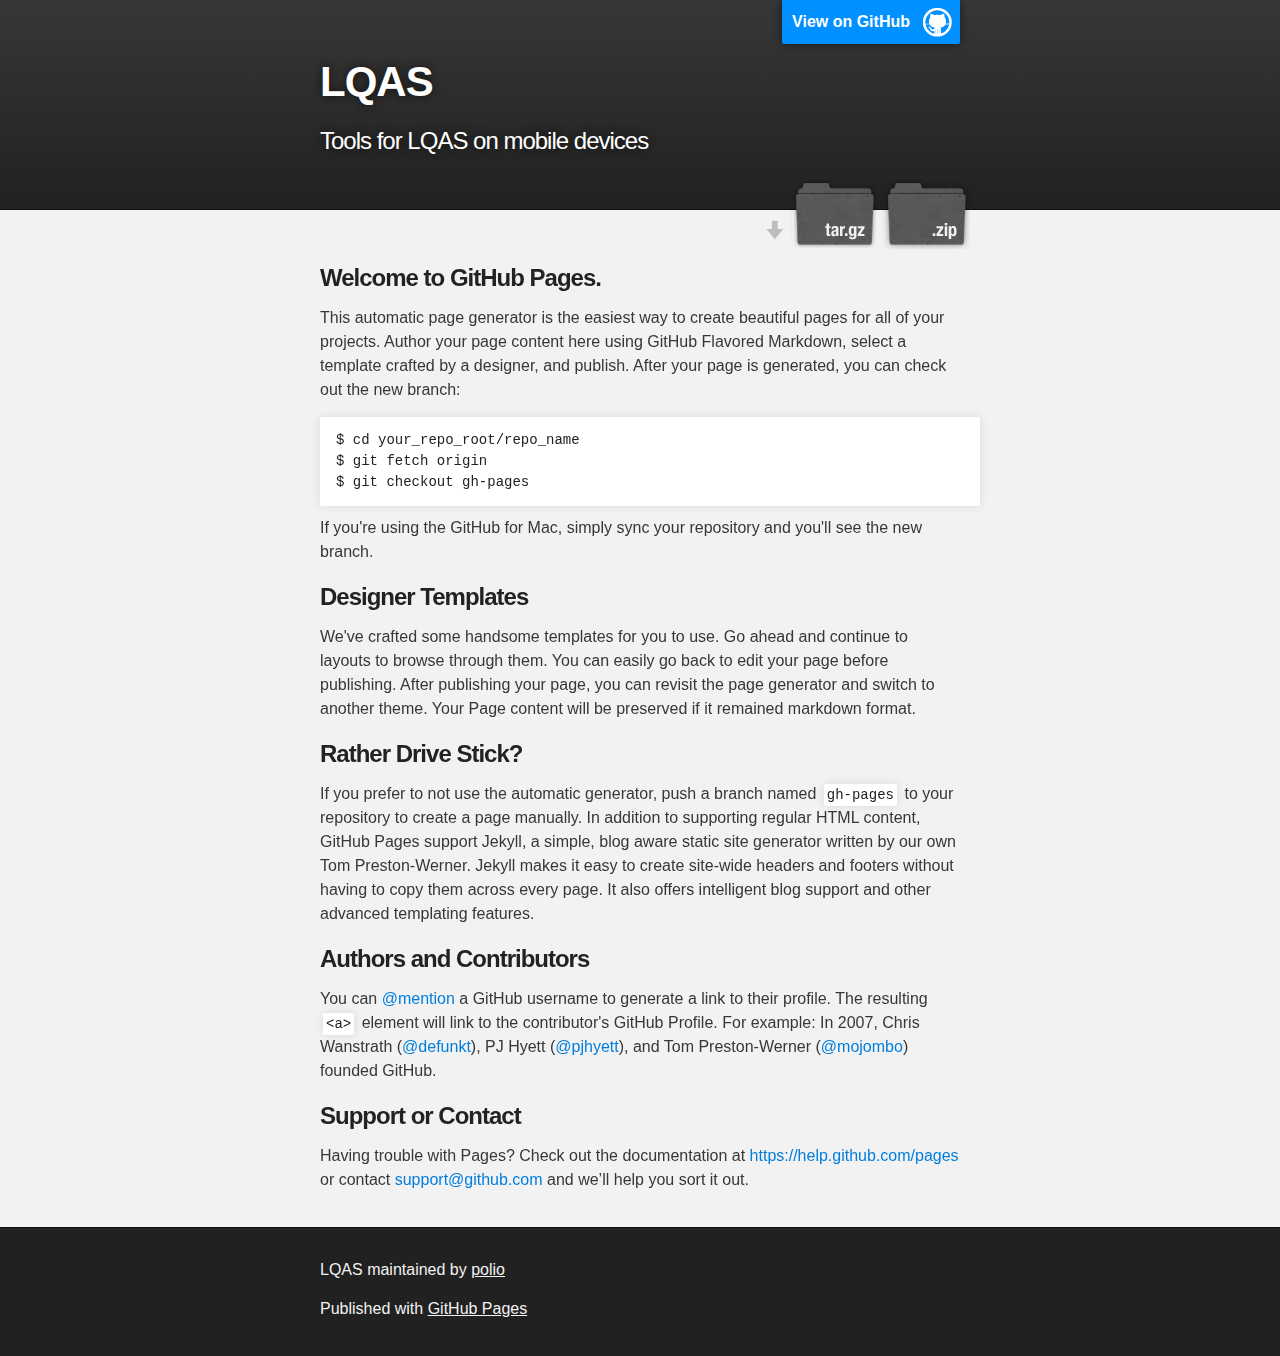
==== index.html @ d2864590 "Create gh-pages branch via GitHub" ====
<!DOCTYPE html>
<html>

  <head>
    <meta charset='utf-8'>
    <meta http-equiv="X-UA-Compatible" content="chrome=1">
    <meta name="description" content="LQAS : Tools for LQAS on mobile devices">

    <link rel="stylesheet" type="text/css" media="screen" href="stylesheets/stylesheet.css">

    <title>LQAS</title>
  </head>

  <body>

    <!-- HEADER -->
    <div id="header_wrap" class="outer">
        <header class="inner">
          <a id="forkme_banner" href="https://github.com/polio/lqas">View on GitHub</a>

          <h1 id="project_title">LQAS</h1>
          <h2 id="project_tagline">Tools for LQAS on mobile devices</h2>

            <section id="downloads">
              <a class="zip_download_link" href="https://github.com/polio/lqas/zipball/master">Download this project as a .zip file</a>
              <a class="tar_download_link" href="https://github.com/polio/lqas/tarball/master">Download this project as a tar.gz file</a>
            </section>
        </header>
    </div>

    <!-- MAIN CONTENT -->
    <div id="main_content_wrap" class="outer">
      <section id="main_content" class="inner">
        <h3>
<a id="welcome-to-github-pages" class="anchor" href="#welcome-to-github-pages" aria-hidden="true"><span class="octicon octicon-link"></span></a>Welcome to GitHub Pages.</h3>

<p>This automatic page generator is the easiest way to create beautiful pages for all of your projects. Author your page content here using GitHub Flavored Markdown, select a template crafted by a designer, and publish. After your page is generated, you can check out the new branch:</p>

<pre><code>$ cd your_repo_root/repo_name
$ git fetch origin
$ git checkout gh-pages
</code></pre>

<p>If you're using the GitHub for Mac, simply sync your repository and you'll see the new branch.</p>

<h3>
<a id="designer-templates" class="anchor" href="#designer-templates" aria-hidden="true"><span class="octicon octicon-link"></span></a>Designer Templates</h3>

<p>We've crafted some handsome templates for you to use. Go ahead and continue to layouts to browse through them. You can easily go back to edit your page before publishing. After publishing your page, you can revisit the page generator and switch to another theme. Your Page content will be preserved if it remained markdown format.</p>

<h3>
<a id="rather-drive-stick" class="anchor" href="#rather-drive-stick" aria-hidden="true"><span class="octicon octicon-link"></span></a>Rather Drive Stick?</h3>

<p>If you prefer to not use the automatic generator, push a branch named <code>gh-pages</code> to your repository to create a page manually. In addition to supporting regular HTML content, GitHub Pages support Jekyll, a simple, blog aware static site generator written by our own Tom Preston-Werner. Jekyll makes it easy to create site-wide headers and footers without having to copy them across every page. It also offers intelligent blog support and other advanced templating features.</p>

<h3>
<a id="authors-and-contributors" class="anchor" href="#authors-and-contributors" aria-hidden="true"><span class="octicon octicon-link"></span></a>Authors and Contributors</h3>

<p>You can <a href="https://github.com/blog/821" class="user-mention">@mention</a> a GitHub username to generate a link to their profile. The resulting <code>&lt;a&gt;</code> element will link to the contributor's GitHub Profile. For example: In 2007, Chris Wanstrath (<a href="https://github.com/defunkt" class="user-mention">@defunkt</a>), PJ Hyett (<a href="https://github.com/pjhyett" class="user-mention">@pjhyett</a>), and Tom Preston-Werner (<a href="https://github.com/mojombo" class="user-mention">@mojombo</a>) founded GitHub.</p>

<h3>
<a id="support-or-contact" class="anchor" href="#support-or-contact" aria-hidden="true"><span class="octicon octicon-link"></span></a>Support or Contact</h3>

<p>Having trouble with Pages? Check out the documentation at <a href="https://help.github.com/pages">https://help.github.com/pages</a> or contact <a href="mailto:support@github.com">support@github.com</a> and we’ll help you sort it out.</p>
      </section>
    </div>

    <!-- FOOTER  -->
    <div id="footer_wrap" class="outer">
      <footer class="inner">
        <p class="copyright">LQAS maintained by <a href="https://github.com/polio">polio</a></p>
        <p>Published with <a href="http://pages.github.com">GitHub Pages</a></p>
      </footer>
    </div>

    

  </body>
</html>
---- stylesheets/stylesheet.css ----
/*******************************************************************************
Slate Theme for GitHub Pages
by Jason Costello, @jsncostello
*******************************************************************************/

@import url(pygment_trac.css);

/*******************************************************************************
MeyerWeb Reset
*******************************************************************************/

html, body, div, span, applet, object, iframe,
h1, h2, h3, h4, h5, h6, p, blockquote, pre,
a, abbr, acronym, address, big, cite, code,
del, dfn, em, img, ins, kbd, q, s, samp,
small, strike, strong, sub, sup, tt, var,
b, u, i, center,
dl, dt, dd, ol, ul, li,
fieldset, form, label, legend,
table, caption, tbody, tfoot, thead, tr, th, td,
article, aside, canvas, details, embed,
figure, figcaption, footer, header, hgroup,
menu, nav, output, ruby, section, summary,
time, mark, audio, video {
  margin: 0;
  padding: 0;
  border: 0;
  font: inherit;
  vertical-align: baseline;
}

/* HTML5 display-role reset for older browsers */
article, aside, details, figcaption, figure,
footer, header, hgroup, menu, nav, section {
  display: block;
}

ol, ul {
  list-style: none;
}

table {
  border-collapse: collapse;
  border-spacing: 0;
}

/*******************************************************************************
Theme Styles
*******************************************************************************/

body {
  box-sizing: border-box;
  color:#373737;
  background: #212121;
  font-size: 16px;
  font-family: 'Myriad Pro', Calibri, Helvetica, Arial, sans-serif;
  line-height: 1.5;
  -webkit-font-smoothing: antialiased;
}

h1, h2, h3, h4, h5, h6 {
  margin: 10px 0;
  font-weight: 700;
  color:#222222;
  font-family: 'Lucida Grande', 'Calibri', Helvetica, Arial, sans-serif;
  letter-spacing: -1px;
}

h1 {
  font-size: 36px;
  font-weight: 700;
}

h2 {
  padding-bottom: 10px;
  font-size: 32px;
  background: url('../images/bg_hr.png') repeat-x bottom;
}

h3 {
  font-size: 24px;
}

h4 {
  font-size: 21px;
}

h5 {
  font-size: 18px;
}

h6 {
  font-size: 16px;
}

p {
  margin: 10px 0 15px 0;
}

footer p {
  color: #f2f2f2;
}

a {
  text-decoration: none;
  color: #007edf;
  text-shadow: none;

  transition: color 0.5s ease;
  transition: text-shadow 0.5s ease;
  -webkit-transition: color 0.5s ease;
  -webkit-transition: text-shadow 0.5s ease;
  -moz-transition: color 0.5s ease;
  -moz-transition: text-shadow 0.5s ease;
  -o-transition: color 0.5s ease;
  -o-transition: text-shadow 0.5s ease;
  -ms-transition: color 0.5s ease;
  -ms-transition: text-shadow 0.5s ease;
}

a:hover, a:focus {text-decoration: underline;}

footer a {
  color: #F2F2F2;
  text-decoration: underline;
}

em {
  font-style: italic;
}

strong {
  font-weight: bold;
}

img {
  position: relative;
  margin: 0 auto;
  max-width: 739px;
  padding: 5px;
  margin: 10px 0 10px 0;
  border: 1px solid #ebebeb;

  box-shadow: 0 0 5px #ebebeb;
  -webkit-box-shadow: 0 0 5px #ebebeb;
  -moz-box-shadow: 0 0 5px #ebebeb;
  -o-box-shadow: 0 0 5px #ebebeb;
  -ms-box-shadow: 0 0 5px #ebebeb;
}

p img {
  display: inline;
  margin: 0;
  padding: 0;
  vertical-align: middle;
  text-align: center;
  border: none;
}

pre, code {
  width: 100%;
  color: #222;
  background-color: #fff;

  font-family: Monaco, "Bitstream Vera Sans Mono", "Lucida Console", Terminal, monospace;
  font-size: 14px;

  border-radius: 2px;
  -moz-border-radius: 2px;
  -webkit-border-radius: 2px;
}

pre {
  width: 100%;
  padding: 10px;
  box-shadow: 0 0 10px rgba(0,0,0,.1);
  overflow: auto;
}

code {
  padding: 3px;
  margin: 0 3px;
  box-shadow: 0 0 10px rgba(0,0,0,.1);
}

pre code {
  display: block;
  box-shadow: none;
}

blockquote {
  color: #666;
  margin-bottom: 20px;
  padding: 0 0 0 20px;
  border-left: 3px solid #bbb;
}


ul, ol, dl {
  margin-bottom: 15px
}

ul {
  list-style-position: inside;
  list-style: disc;
  padding-left: 20px;
}

ol {
  list-style-position: inside;
  list-style: decimal;
  padding-left: 20px;
}

dl dt {
  font-weight: bold;
}

dl dd {
  padding-left: 20px;
  font-style: italic;
}

dl p {
  padding-left: 20px;
  font-style: italic;
}

hr {
  height: 1px;
  margin-bottom: 5px;
  border: none;
  background: url('../images/bg_hr.png') repeat-x center;
}

table {
  border: 1px solid #373737;
  margin-bottom: 20px;
  text-align: left;
 }

th {
  font-family: 'Lucida Grande', 'Helvetica Neue', Helvetica, Arial, sans-serif;
  padding: 10px;
  background: #373737;
  color: #fff;
 }

td {
  padding: 10px;
  border: 1px solid #373737;
 }

form {
  background: #f2f2f2;
  padding: 20px;
}

/*******************************************************************************
Full-Width Styles
*******************************************************************************/

.outer {
  width: 100%;
}

.inner {
  position: relative;
  max-width: 640px;
  padding: 20px 10px;
  margin: 0 auto;
}

#forkme_banner {
  display: block;
  position: absolute;
  top:0;
  right: 10px;
  z-index: 10;
  padding: 10px 50px 10px 10px;
  color: #fff;
  background: url('../images/blacktocat.png') #0090ff no-repeat 95% 50%;
  font-weight: 700;
  box-shadow: 0 0 10px rgba(0,0,0,.5);
  border-bottom-left-radius: 2px;
  border-bottom-right-radius: 2px;
}

#header_wrap {
  background: #212121;
  background: -moz-linear-gradient(top, #373737, #212121);
  background: -webkit-linear-gradient(top, #373737, #212121);
  background: -ms-linear-gradient(top, #373737, #212121);
  background: -o-linear-gradient(top, #373737, #212121);
  background: linear-gradient(top, #373737, #212121);
}

#header_wrap .inner {
  padding: 50px 10px 30px 10px;
}

#project_title {
  margin: 0;
  color: #fff;
  font-size: 42px;
  font-weight: 700;
  text-shadow: #111 0px 0px 10px;
}

#project_tagline {
  color: #fff;
  font-size: 24px;
  font-weight: 300;
  background: none;
  text-shadow: #111 0px 0px 10px;
}

#downloads {
  position: absolute;
  width: 210px;
  z-index: 10;
  bottom: -40px;
  right: 0;
  height: 70px;
  background: url('../images/icon_download.png') no-repeat 0% 90%;
}

.zip_download_link {
  display: block;
  float: right;
  width: 90px;
  height:70px;
  text-indent: -5000px;
  overflow: hidden;
  background: url(../images/sprite_download.png) no-repeat bottom left;
}

.tar_download_link {
  display: block;
  float: right;
  width: 90px;
  height:70px;
  text-indent: -5000px;
  overflow: hidden;
  background: url(../images/sprite_download.png) no-repeat bottom right;
  margin-left: 10px;
}

.zip_download_link:hover {
  background: url(../images/sprite_download.png) no-repeat top left;
}

.tar_download_link:hover {
  background: url(../images/sprite_download.png) no-repeat top right;
}

#main_content_wrap {
  background: #f2f2f2;
  border-top: 1px solid #111;
  border-bottom: 1px solid #111;
}

#main_content {
  padding-top: 40px;
}

#footer_wrap {
  background: #212121;
}



/*******************************************************************************
Small Device Styles
*******************************************************************************/

@media screen and (max-width: 480px) {
  body {
    font-size:14px;
  }

  #downloads {
    display: none;
  }

  .inner {
    min-width: 320px;
    max-width: 480px;
  }

  #project_title {
  font-size: 32px;
  }

  h1 {
    font-size: 28px;
  }

  h2 {
    font-size: 24px;
  }

  h3 {
    font-size: 21px;
  }

  h4 {
    font-size: 18px;
  }

  h5 {
    font-size: 14px;
  }

  h6 {
    font-size: 12px;
  }

  code, pre {
    min-width: 320px;
    max-width: 480px;
    font-size: 11px;
  }

}
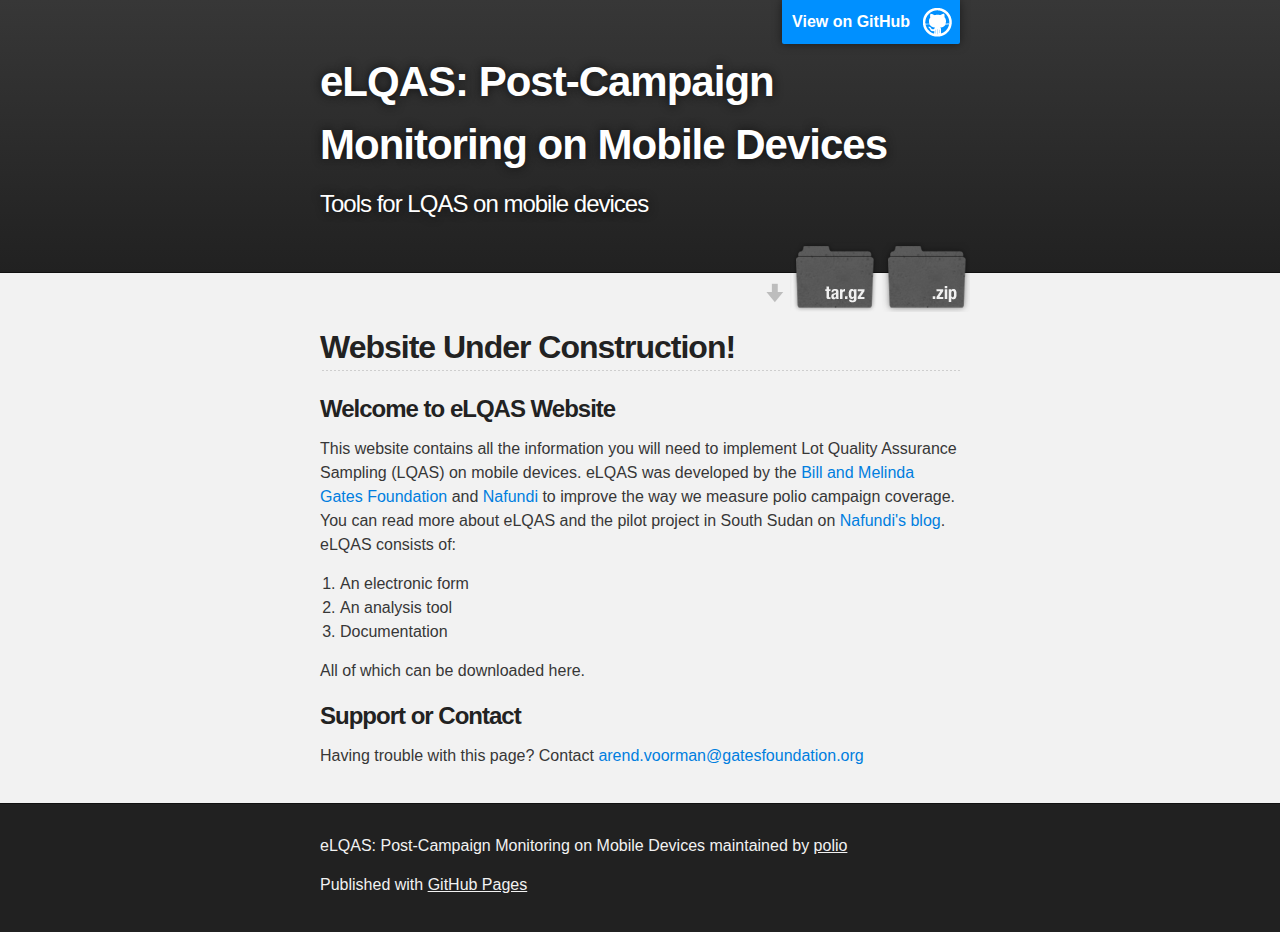
==== commit d616d353: "Create gh-pages branch via GitHub" ====
--- a/index.html
+++ b/index.html
@@ -4,11 +4,11 @@
   <head>
     <meta charset='utf-8'>
     <meta http-equiv="X-UA-Compatible" content="chrome=1">
-    <meta name="description" content="LQAS : Tools for LQAS on mobile devices">
+    <meta name="description" content="eLQAS: Post-Campaign Monitoring on Mobile Devices : Tools for LQAS on mobile devices">
 
     <link rel="stylesheet" type="text/css" media="screen" href="stylesheets/stylesheet.css">
 
-    <title>LQAS</title>
+    <title>eLQAS: Post-Campaign Monitoring on Mobile Devices</title>
   </head>
 
   <body>
@@ -16,14 +16,14 @@
     <!-- HEADER -->
     <div id="header_wrap" class="outer">
         <header class="inner">
-          <a id="forkme_banner" href="https://github.com/polio/lqas">View on GitHub</a>
+          <a id="forkme_banner" href="https://github.com/polio/elqas">View on GitHub</a>
 
-          <h1 id="project_title">LQAS</h1>
+          <h1 id="project_title">eLQAS: Post-Campaign Monitoring on Mobile Devices</h1>
           <h2 id="project_tagline">Tools for LQAS on mobile devices</h2>
 
             <section id="downloads">
-              <a class="zip_download_link" href="https://github.com/polio/lqas/zipball/master">Download this project as a .zip file</a>
-              <a class="tar_download_link" href="https://github.com/polio/lqas/tarball/master">Download this project as a tar.gz file</a>
+              <a class="zip_download_link" href="https://github.com/polio/elqas/zipball/master">Download this project as a .zip file</a>
+              <a class="tar_download_link" href="https://github.com/polio/elqas/tarball/master">Download this project as a tar.gz file</a>
             </section>
         </header>
     </div>
@@ -31,44 +31,33 @@
     <!-- MAIN CONTENT -->
     <div id="main_content_wrap" class="outer">
       <section id="main_content" class="inner">
-        <h3>
-<a id="welcome-to-github-pages" class="anchor" href="#welcome-to-github-pages" aria-hidden="true"><span class="octicon octicon-link"></span></a>Welcome to GitHub Pages.</h3>
-
-<p>This automatic page generator is the easiest way to create beautiful pages for all of your projects. Author your page content here using GitHub Flavored Markdown, select a template crafted by a designer, and publish. After your page is generated, you can check out the new branch:</p>
-
-<pre><code>$ cd your_repo_root/repo_name
-$ git fetch origin
-$ git checkout gh-pages
-</code></pre>
-
-<p>If you're using the GitHub for Mac, simply sync your repository and you'll see the new branch.</p>
+        <h2>
+<a id="website-under-construction" class="anchor" href="#website-under-construction" aria-hidden="true"><span class="octicon octicon-link"></span></a>Website Under Construction!</h2>
 
 <h3>
-<a id="designer-templates" class="anchor" href="#designer-templates" aria-hidden="true"><span class="octicon octicon-link"></span></a>Designer Templates</h3>
+<a id="welcome-to-elqas-website" class="anchor" href="#welcome-to-elqas-website" aria-hidden="true"><span class="octicon octicon-link"></span></a>Welcome to eLQAS Website</h3>
 
-<p>We've crafted some handsome templates for you to use. Go ahead and continue to layouts to browse through them. You can easily go back to edit your page before publishing. After publishing your page, you can revisit the page generator and switch to another theme. Your Page content will be preserved if it remained markdown format.</p>
+<p>This website contains all the information you will need to implement Lot Quality Assurance Sampling (LQAS) on mobile devices. eLQAS was developed by the <a href="http://www.gatesfoundation.org/What-We-Do/Global-Development/Polio">Bill and Melinda Gates Foundation</a> and <a href="http://nafundi.com/">Nafundi</a> to improve the way we measure polio campaign coverage. You can read more about eLQAS and the pilot project in South Sudan on <a href="http://nafundi.com/blog/posts/elqas-collecting-real-time-polio-vaccination-data-with-odk/">Nafundi's blog</a>. eLQAS consists of:</p>
 
-<h3>
-<a id="rather-drive-stick" class="anchor" href="#rather-drive-stick" aria-hidden="true"><span class="octicon octicon-link"></span></a>Rather Drive Stick?</h3>
+<ol>
+<li>An electronic form</li>
+<li>An analysis tool</li>
+<li>Documentation</li>
+</ol>
 
-<p>If you prefer to not use the automatic generator, push a branch named <code>gh-pages</code> to your repository to create a page manually. In addition to supporting regular HTML content, GitHub Pages support Jekyll, a simple, blog aware static site generator written by our own Tom Preston-Werner. Jekyll makes it easy to create site-wide headers and footers without having to copy them across every page. It also offers intelligent blog support and other advanced templating features.</p>
-
-<h3>
-<a id="authors-and-contributors" class="anchor" href="#authors-and-contributors" aria-hidden="true"><span class="octicon octicon-link"></span></a>Authors and Contributors</h3>
-
-<p>You can <a href="https://github.com/blog/821" class="user-mention">@mention</a> a GitHub username to generate a link to their profile. The resulting <code>&lt;a&gt;</code> element will link to the contributor's GitHub Profile. For example: In 2007, Chris Wanstrath (<a href="https://github.com/defunkt" class="user-mention">@defunkt</a>), PJ Hyett (<a href="https://github.com/pjhyett" class="user-mention">@pjhyett</a>), and Tom Preston-Werner (<a href="https://github.com/mojombo" class="user-mention">@mojombo</a>) founded GitHub.</p>
+<p>All of which can be downloaded here.</p>
 
 <h3>
 <a id="support-or-contact" class="anchor" href="#support-or-contact" aria-hidden="true"><span class="octicon octicon-link"></span></a>Support or Contact</h3>
 
-<p>Having trouble with Pages? Check out the documentation at <a href="https://help.github.com/pages">https://help.github.com/pages</a> or contact <a href="mailto:support@github.com">support@github.com</a> and we’ll help you sort it out.</p>
+<p>Having trouble with this page? Contact <a href="mailto:arend.voorman@gatesfoundation.org">arend.voorman@gatesfoundation.org</a></p>
       </section>
     </div>
 
     <!-- FOOTER  -->
     <div id="footer_wrap" class="outer">
       <footer class="inner">
-        <p class="copyright">LQAS maintained by <a href="https://github.com/polio">polio</a></p>
+        <p class="copyright">eLQAS: Post-Campaign Monitoring on Mobile Devices maintained by <a href="https://github.com/polio">polio</a></p>
         <p>Published with <a href="http://pages.github.com">GitHub Pages</a></p>
       </footer>
     </div>
